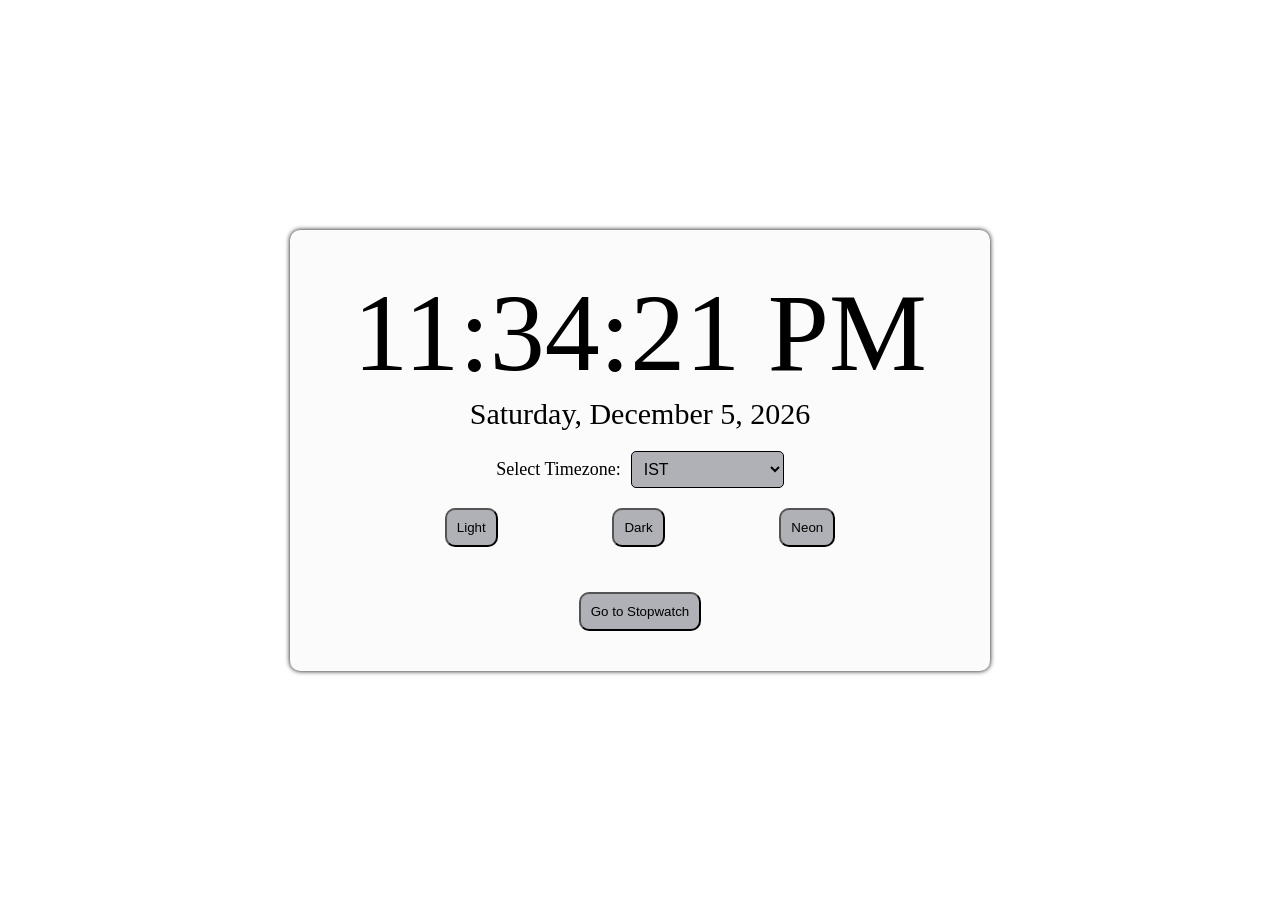
==== index.html @ 0bef3a34 "Initial commit" ====
<!DOCTYPE html>
<html lang="en">
  <head>
    <meta charset="UTF-8" />
    <meta name="viewport" content="width=device-width, initial-scale=1.0" />
    <title>Digital Clock</title>
    <link rel="stylesheet" href="style.css" />
  </head>
  <body>
    <div class="container">
      <div class="panel">
        <p id="hours">00:00:00 AM</p>

        <p class="date">Loading date...</p>

        <div class="timezone-selector">
          <label for="timezone">Select Timezone:</label>
          <select id="timezone" onchange="updateClock()">
            <option value="local">IST</option>
            <option value="America/New_York">New York (EST)</option>
            <option value="Europe/London">London (GMT)</option>
            <option value="Asia/Tokyo">Tokyo (JST)</option>
            <option value="Australia/Sydney">Sydney (AEST)</option>
          </select>
        </div>

        <p class="theme">
          <button onclick="changeTheme('default')">Light</button>
          <button onclick="changeTheme('dark-theme')">Dark</button>
          <button onclick="changeTheme('neon-theme')">Neon</button>
        </p>
        
        <p class="navigation">
          <a href="stopwatch.html"><button>Go to Stopwatch</button></a>
        </p>
      </div>
    </div>
   
    <script src="script.js"></script>
  </body>
</html>
---- style.css ----
/* Light Theme  */
:root {
  --primary-bg: #ffffff;
  --secondary-bg: #fbfbfb;
  --primary-text: #000000;
  --button-bg: #b0b1b6;
  --button-hover: #e1e2e3;
  --border: #000000;
}

/* Dark Theme  */
body.dark-theme {
  --primary-bg: #020817;
  --secondary-bg: #07090e;
  --primary-text: #ffffff;
  --button-bg: #515153;
  --button-hover: #202024;
  --border: #ffffff;
}

/* Neon Theme  */
body.neon-theme {
  --primary-bg: #09090b;
  --secondary-bg: #18181c;
  --primary-text: #00ffa1;
  --button-bg: #065337;
  --button-hover: #132922;
  --border: #ffea61;
}

* {
  margin: 0;
  padding: 0;
  box-sizing: border-box;
}

.container {
  height: 100vh;
  display: flex;
  justify-content: center;
  align-items: center;
  background-color: var(--primary-bg);
}

.panel {
  /* background-color: beige; */
  background-color: var(--secondary-bg);
  box-shadow: 0 0 5px var(--border);
  padding: 40px;
  border-radius: 10px;
  max-width: 700px;
  width: 100%;
}

.panel #hours {
  color: var(--primary-text);
  font-size: 110px;
  display: flex;
  align-items: center;
  justify-content: center;
}

.panel .date {
  color: var(--primary-text);
  font-size: 30px;
  display: flex;
  align-items: center;
  justify-content: center;
}

.panel .theme {
  display: flex;
  justify-content: space-evenly;
  align-items: center;
  margin-top: 10px;
}

button {
  color: var(--primary-text);
  background-color: var(--button-bg);
  padding: 10px;
  border-radius: 10px;
}

button:hover {
  background-color: var(--button-hover);
}
.timezone-selector {
  display: flex;
  justify-content: center;
  align-items: center;
  margin: 20px 0;
}

.timezone-selector label {
  color: var(--primary-text);
  font-size: 18px;
  margin-right: 10px;
}

.timezone-selector select {
  background-color: var(--button-bg);
  color: var(--primary-text);
  padding: 8px;
  border-radius: 5px;
  border: 1px solid var(--border);
  font-size: 16px;
}

.timezone-selector select:hover {
  background-color: var(--button-hover);
}

.panel #stopwatch-display {
  color: var(--primary-text);
  font-size: 130px;
  display: flex;
  align-items: center;
  justify-content: center;
  margin-top: 15px;
}

.panel .stopwatch-controls {
  display: flex;
  justify-content: space-evenly;
  align-items: center;
  margin: 10px;
}

.navigation {
  display: flex;
  justify-content: center;
  align-items: center;
  margin-top: 45px;
}
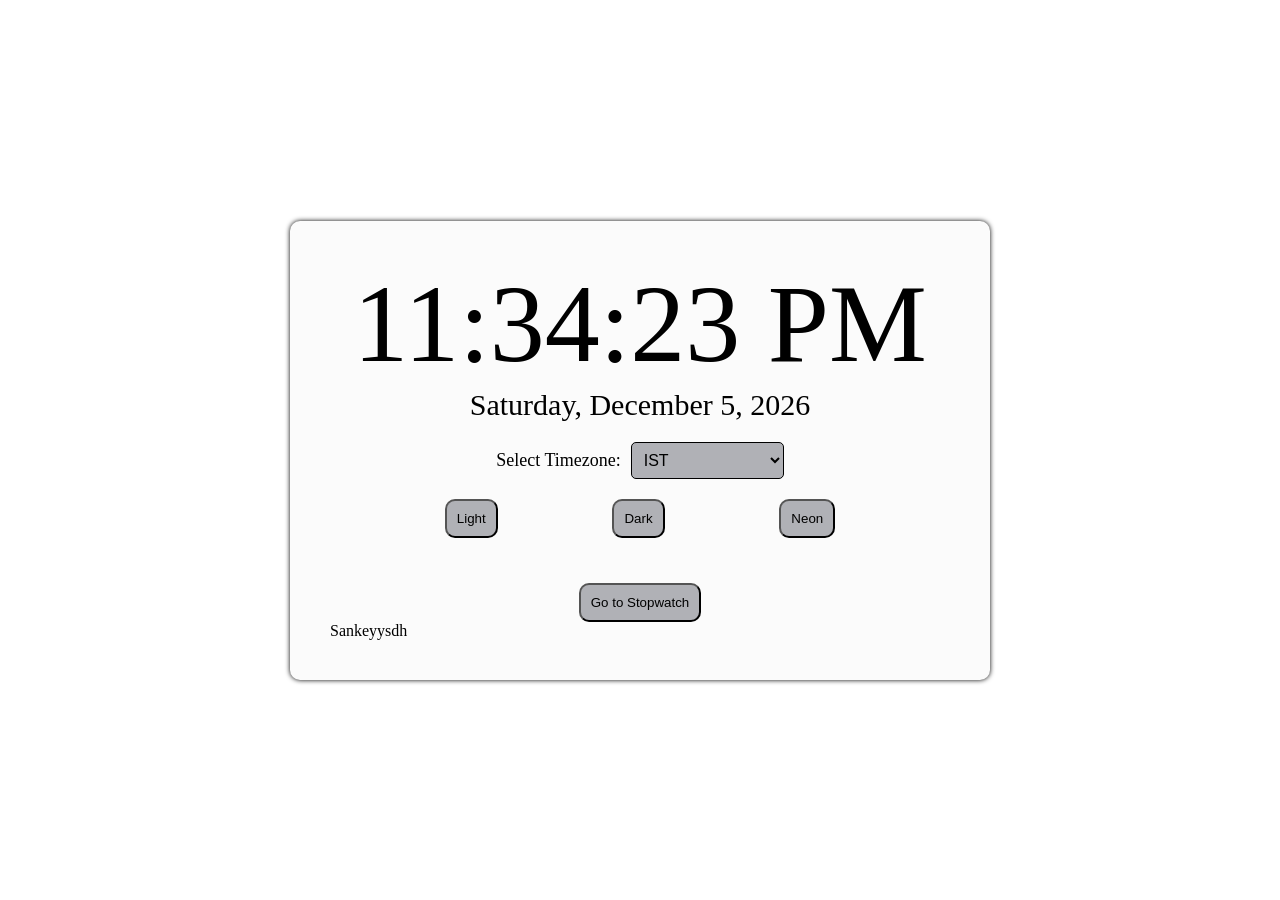
==== commit 198db556: "xyz" ====
--- a/index.html
+++ b/index.html
@@ -33,6 +33,7 @@
         <p class="navigation">
           <a href="stopwatch.html"><button>Go to Stopwatch</button></a>
         </p>
+        <p>Sankeyysdh</p>
       </div>
     </div>
    
--- a/style.css
+++ b/style.css
@@ -43,7 +43,7 @@
 }
 
 .panel {
-  /* background-color: beige; */
+
   background-color: var(--secondary-bg);
   box-shadow: 0 0 5px var(--border);
   padding: 40px;
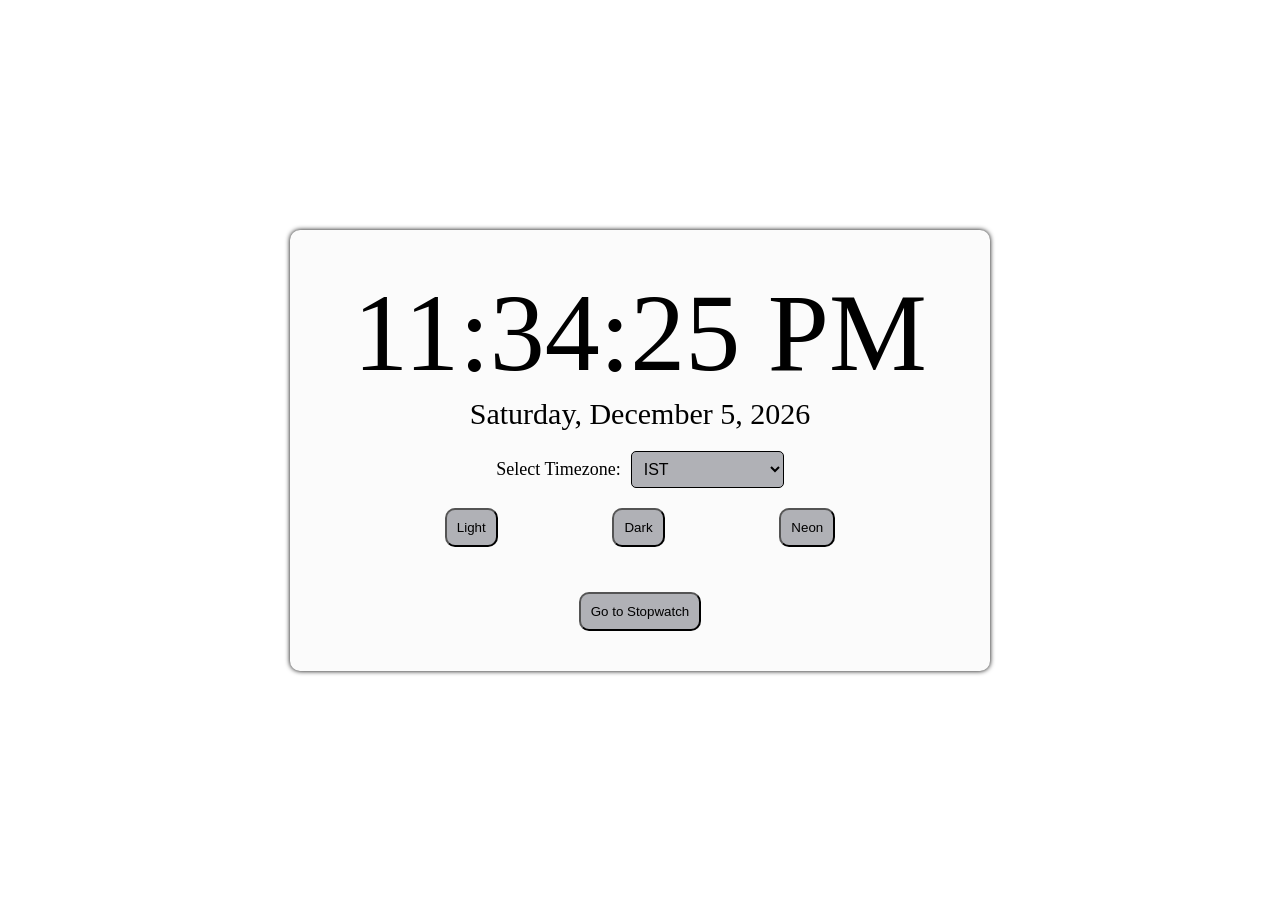
==== commit fbc2bb54: "cleaned code" ====
--- a/index.html
+++ b/index.html
@@ -33,7 +33,7 @@
         <p class="navigation">
           <a href="stopwatch.html"><button>Go to Stopwatch</button></a>
         </p>
-        <p>Sankeyysdh</p>
+        
       </div>
     </div>
    
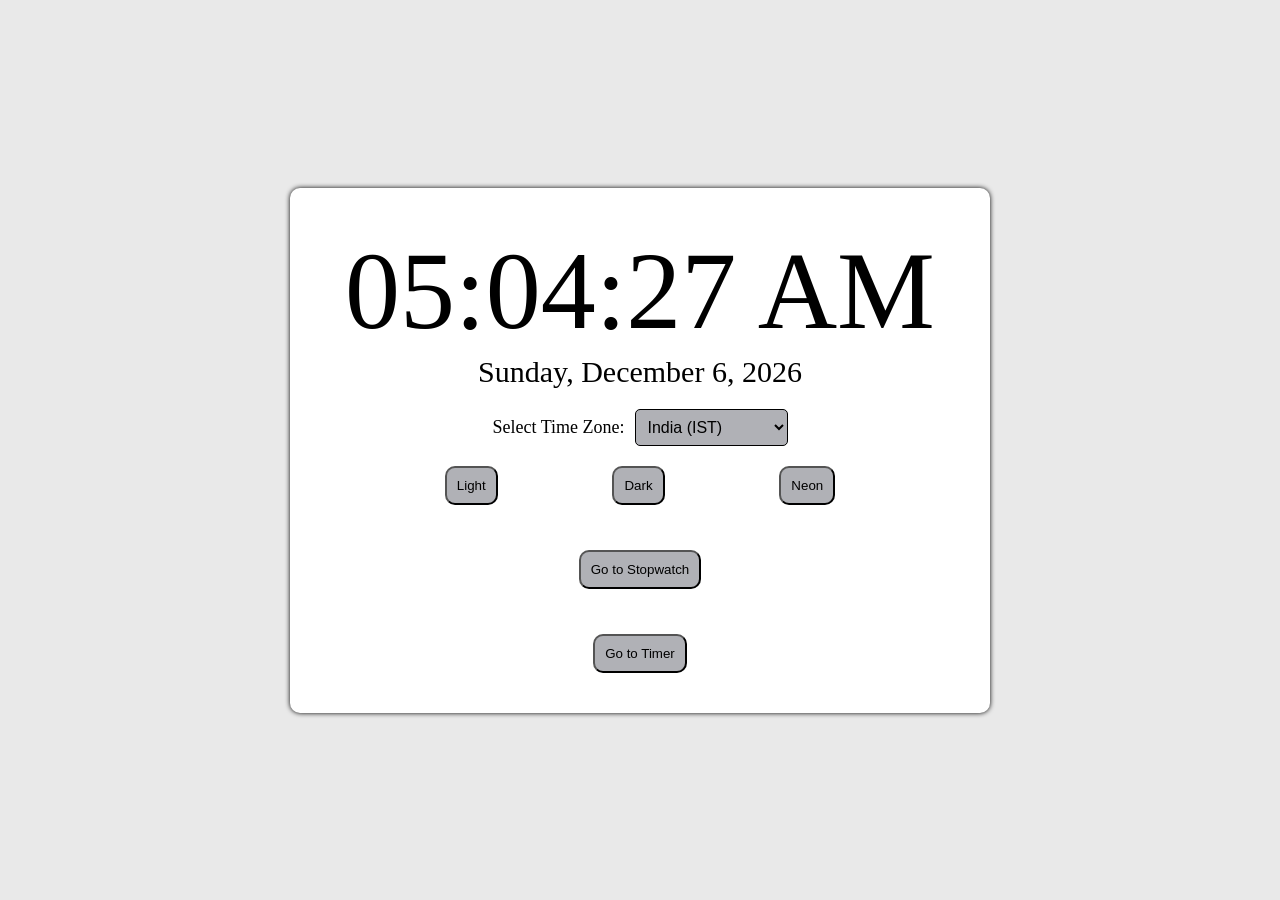
==== commit d2b7dc24: "Added a timer page A fully functioning timer is added" ====
--- a/index.html
+++ b/index.html
@@ -3,22 +3,21 @@
   <head>
     <meta charset="UTF-8" />
     <meta name="viewport" content="width=device-width, initial-scale=1.0" />
-    <title>Digital Clock</title>
+    <title>Digital Clock with Time Zones</title>
     <link rel="stylesheet" href="style.css" />
   </head>
   <body>
     <div class="container">
       <div class="panel">
         <p id="hours">00:00:00 AM</p>
-
         <p class="date">Loading date...</p>
 
         <div class="timezone-selector">
-          <label for="timezone">Select Timezone:</label>
-          <select id="timezone" onchange="updateClock()">
-            <option value="local">IST</option>
+          <label for="timezone-select">Select Time Zone:</label>
+          <select id="timezone-select">
             <option value="America/New_York">New York (EST)</option>
             <option value="Europe/London">London (GMT)</option>
+            <option value="Asia/Kolkata">India (IST)</option>
             <option value="Asia/Tokyo">Tokyo (JST)</option>
             <option value="Australia/Sydney">Sydney (AEST)</option>
           </select>
@@ -29,15 +28,19 @@
           <button onclick="changeTheme('dark-theme')">Dark</button>
           <button onclick="changeTheme('neon-theme')">Neon</button>
         </p>
-        
+
         <p class="navigation">
           <a href="stopwatch.html"><button>Go to Stopwatch</button></a>
         </p>
+
+        <p class="navigation">
+          <a href="timer.html"><button>Go to Timer</button></a>
+        </p>
         
+
       </div>
     </div>
-   
+
     <script src="script.js"></script>
   </body>
 </html>
-
--- a/style.css
+++ b/style.css
@@ -1,7 +1,7 @@
 /* Light Theme  */
 :root {
-  --primary-bg: #ffffff;
-  --secondary-bg: #fbfbfb;
+  --primary-bg: #e9e9e9;
+  --secondary-bg: #ffffff;
   --primary-text: #000000;
   --button-bg: #b0b1b6;
   --button-hover: #e1e2e3;
@@ -43,7 +43,6 @@
 }
 
 .panel {
-
   background-color: var(--secondary-bg);
   box-shadow: 0 0 5px var(--border);
   padding: 40px;
@@ -85,6 +84,7 @@
 button:hover {
   background-color: var(--button-hover);
 }
+
 .timezone-selector {
   display: flex;
   justify-content: center;
@@ -133,3 +133,79 @@
   align-items: center;
   margin-top: 45px;
 }
+
+.panel #timer-display{
+  color: var(--primary-text);
+  font-size: 130px;
+  display: flex;
+  justify-content: center;
+  align-items: center ;
+}
+
+.panel .timer-controls1{
+  display: flex;
+  justify-content: space-evenly;
+  align-items: center;
+  /* background-color: green; */
+}
+
+.panel .timer-controls1 #hours-input {
+  width: 100px;
+  padding: 12px 20px;
+  margin: 8px 0;
+  display: inline-block;
+  color: var(--primary-text);
+  background-color: var(--primary-bg);
+  border: 3px solid var(--secondary-bg);
+  border-radius: 5px;
+  box-sizing: border-box;
+ 
+}
+.panel .timer-controls1 #minutes-input  {
+  width: 100px;
+  padding: 12px 20px;
+  margin: 8px 0;
+  display: inline-block;
+  color: var(--primary-text);
+  background-color: var(--primary-bg);
+  border: 3px solid var(--secondary-bg);
+  border-radius: 4px;
+  box-sizing:border-box;
+ 
+}
+
+.panel .timer-controls1 #seconds-input {
+  width: 100px;
+  padding: 12px 20px;
+  margin: 8px 0;
+  display: inline-block;
+  color: var(--primary-text);
+  background-color: var(--primary-bg);  
+  border: 3px solid var(--secondary-bg);
+  border-radius: 4px;
+  box-sizing: border-box;
+ 
+}
+
+.panel .timer-controls2{
+  display: flex;
+  justify-content: space-evenly;
+  align-items: center;
+  margin-top: 20px;
+  
+}
+
+input::placeholder {
+  font-weight: bold;
+  opacity: 0.7 ;
+  color: var(--primary-text);
+}
+
+
+
+
+
+
+
+
+
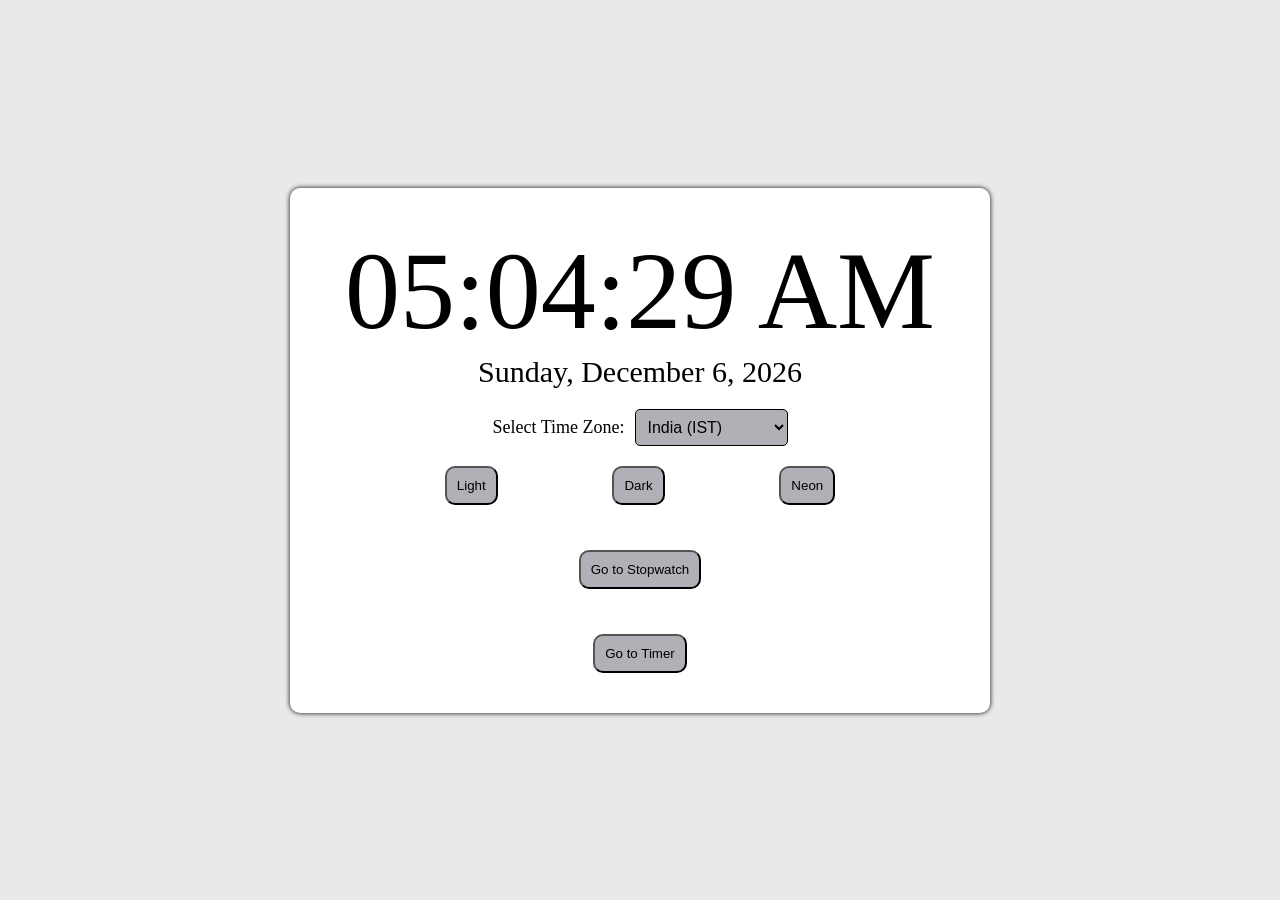
==== commit 87e67e2c: "updated index.html" ====
--- a/index.html
+++ b/index.html
@@ -36,7 +36,6 @@
         <p class="navigation">
           <a href="timer.html"><button>Go to Timer</button></a>
         </p>
-        
 
       </div>
     </div>
